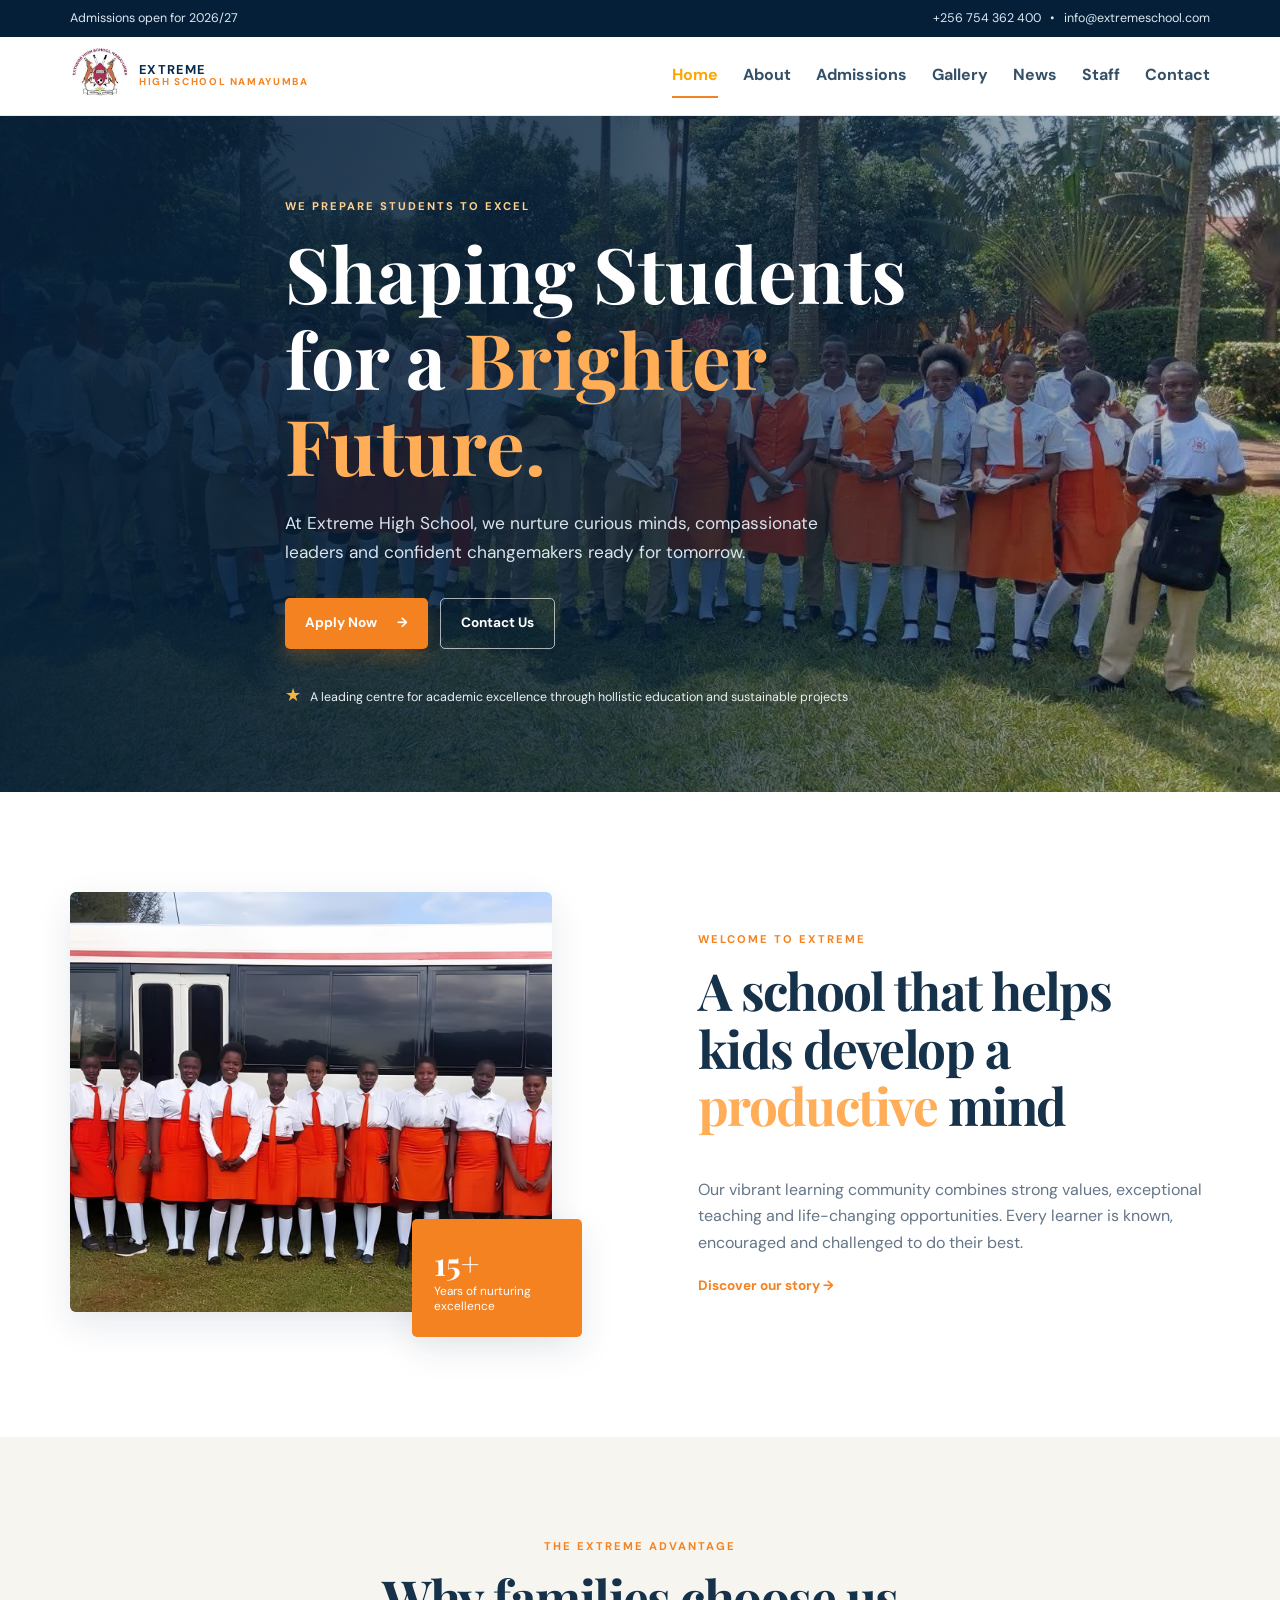
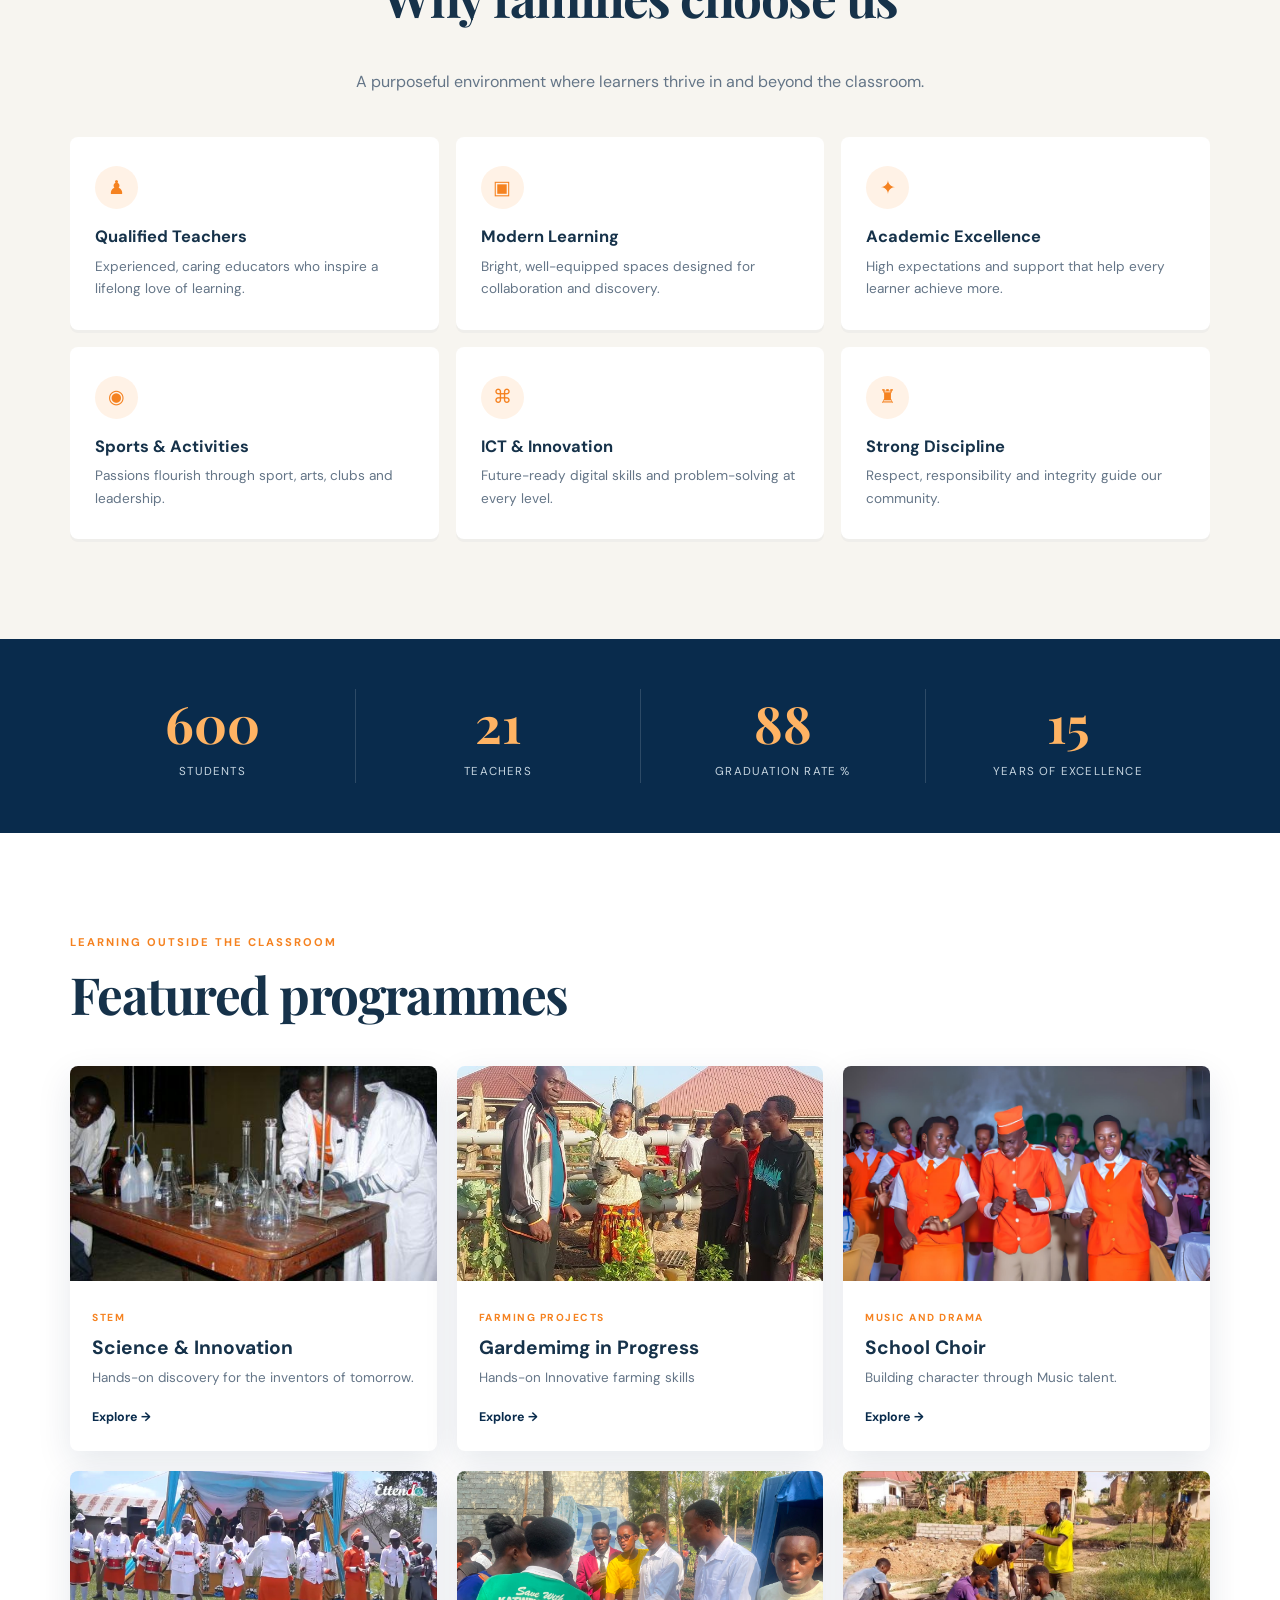
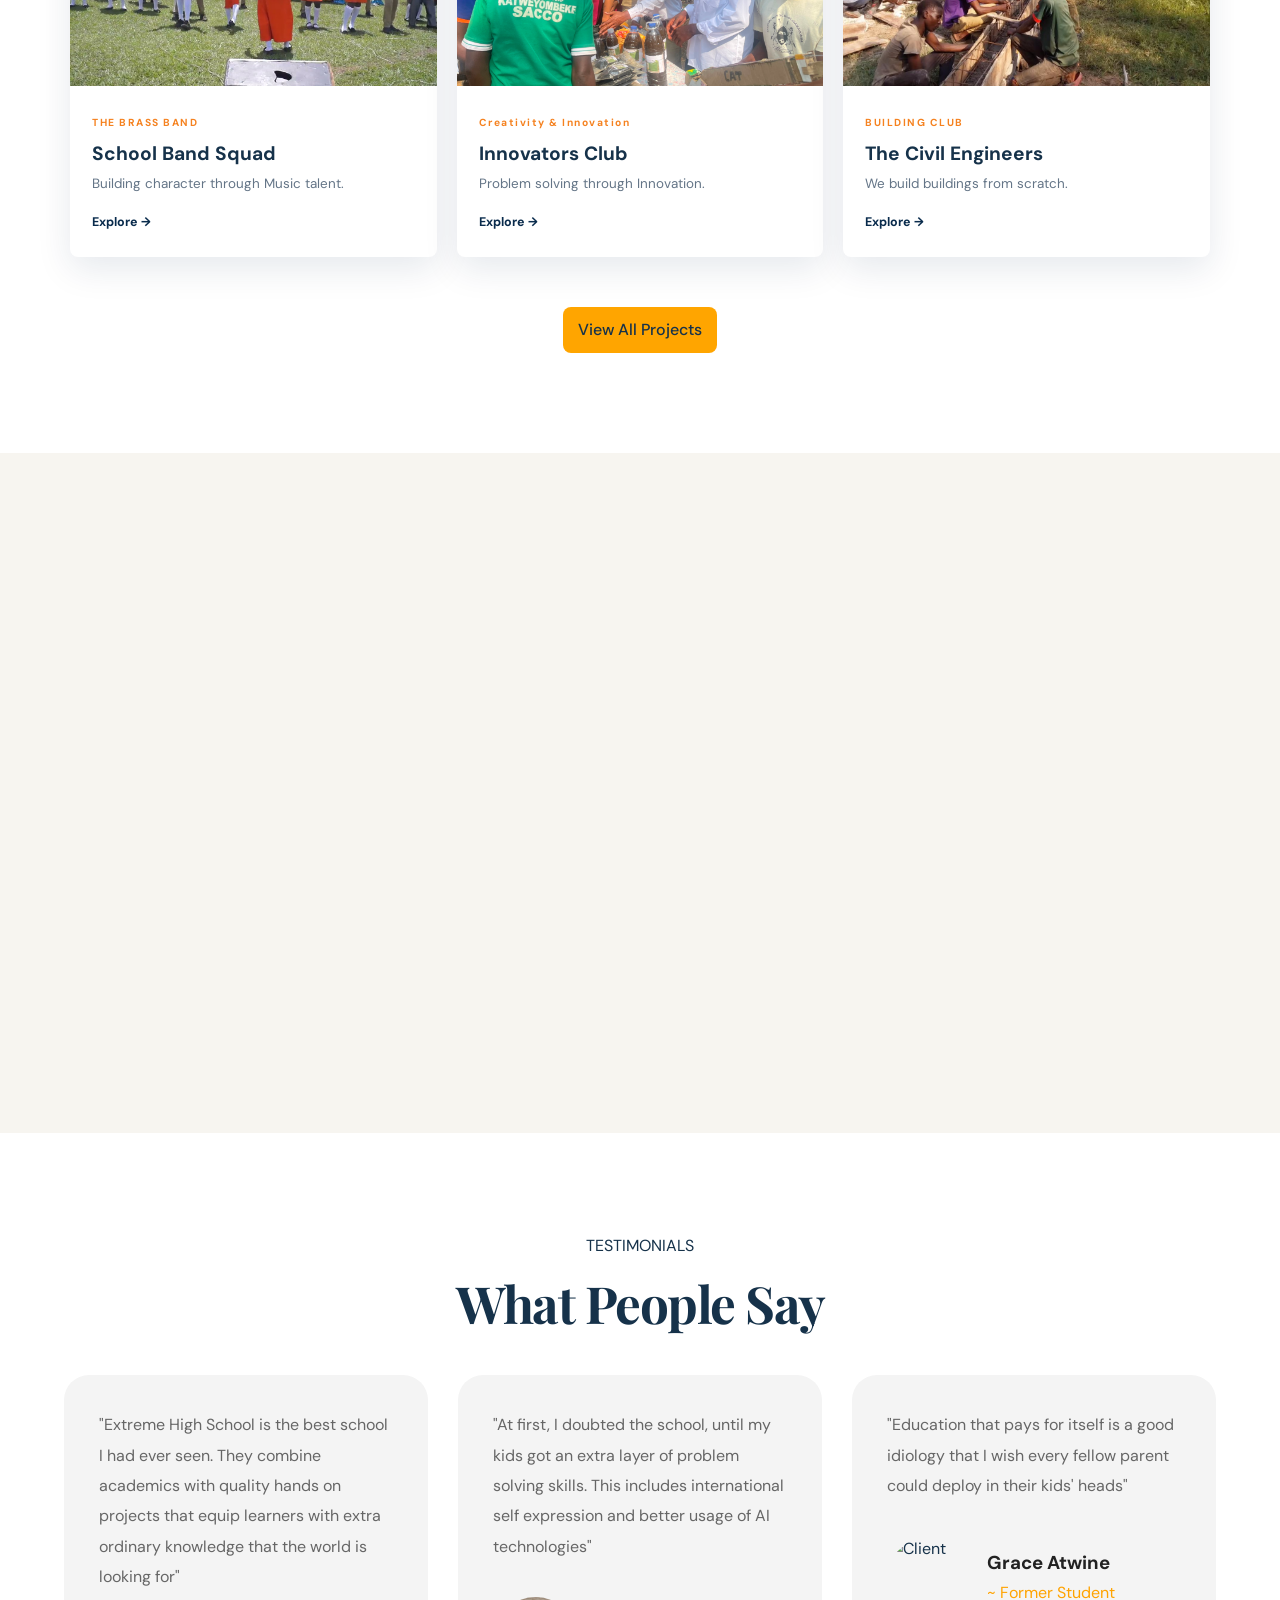
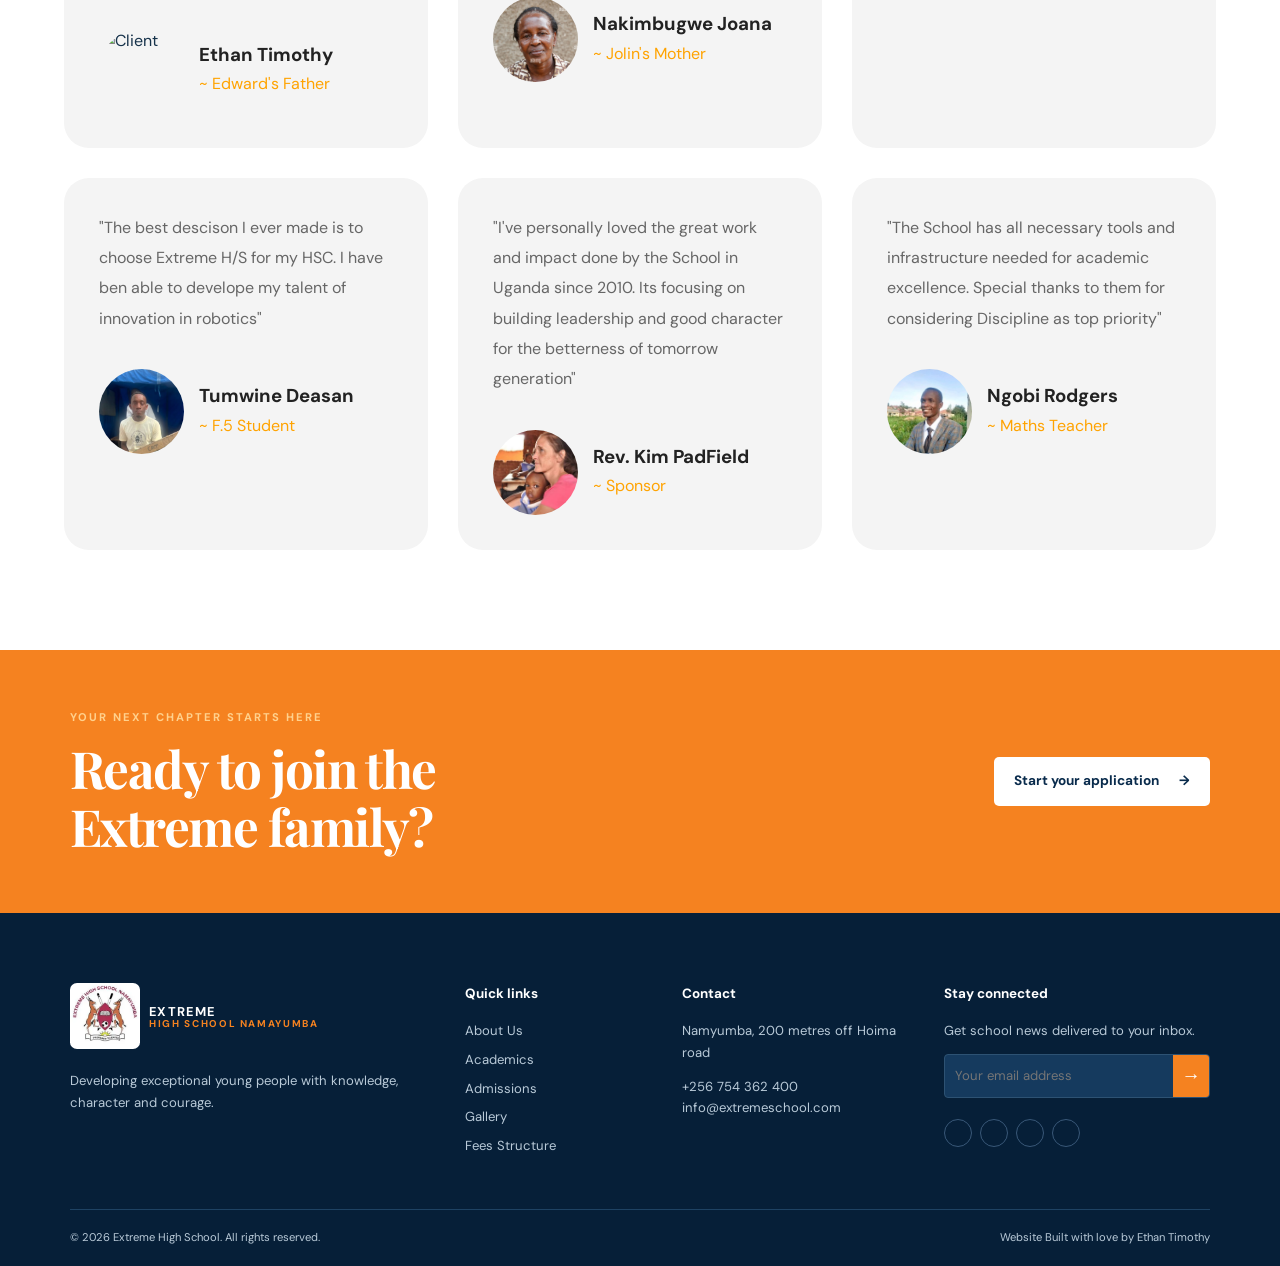
==== index.html @ c846af75 "Fixing a few directory bugs" ====
<!doctype html>
<html lang="en">
  <head>
    <meta charset="utf-8" />
    <meta name="viewport" content="width=device-width, initial-scale=1" />
    <meta
      name="description"
      content="Extreme High School — empowering students for a brighter future."
    />
    <title>Extreme High School | Home</title>
    <link rel="preconnect" href="https://fonts.googleapis.com" />
    <link rel="preconnect" href="https://fonts.gstatic.com" crossorigin />
    <link
      href="https://fonts.googleapis.com/css2?family=DM+Sans:wght@400;500;600;700&family=Playfair+Display:wght@600;700&display=swap"
      rel="stylesheet"
    />
    <link
      rel="stylesheet"
      href="https://cdnjs.cloudflare.com/ajax/libs/font-awesome/7.3.0/css/all.min.css"
      integrity="sha512-ApSLB1Pd3/bZN8fWB/RG9YhN/7bd9Hkf3AGaE2mPfebjrxagjuBtx2GcgdqIlJkUzwylBo61r9Xa9NmgBI0swA=="
      crossorigin="anonymous"
      referrerpolicy="no-referrer"
    />
    <link rel="stylesheet" href="assets/style.css" />
  </head>

  <body>
    <a class="skip-link" href="#main">Skip to content</a>
    <div class="topbar">
      <div class="container">
        <span>Admissions open for 2026/27</span
        ><span
          >+256 754 362 400 &nbsp; • &nbsp;
          <a href="mailto:info@extremeschool.com"
            >info@extremeschool.com</a
          ></span
        >
      </div>
    </div>

    <!-- Navigation Bar -->
    <header class="site-header">
      <div class="container nav-wrap">
        <a class="brand" href="index.html"
          ><span class="brand-mark"
            ><img
              src="assets/images/extreme-logo.webp"
              alt="Extreme High School Logo" /></span
          ><span>EXTREME <b>HIGH SCHOOL NAMAYUMBA</b></span></a
        ><button
          class="menu-toggle"
          aria-label="Open menu"
          aria-expanded="false"
        >
          ☰
        </button>
        <nav aria-label="Main navigation">
          <a class="active" href="#">Home</a>
          <a href="about.html">About</a>
          <a href="admissions.html">Admissions</a>
          <a href="gallery.html">Gallery</a>
          <a href="news.html">News</a>
          <a href="staff.html">Staff</a>
          <a href="contact.html">Contact</a>
        </nav>
      </div>
    </header>

    <!-- Hero Section -->
    <main id="main">
      <section class="hero">
        <div class="hero-overlay"></div>
        <div class="container hero-content reveal">
          <p class="eyebrow light">We Prepare Students to Excel</p>
          <h1>Shaping Students<br />for a <em>Brighter Future.</em></h1>
          <p>
            At Extreme High School, we nurture curious minds, compassionate
            leaders and confident changemakers ready for tomorrow.
          </p>
          <div class="button-row">
            <a class="btn btn-primary" href="admissions.html"
              >Apply Now <span>→</span></a
            ><a class="btn btn-outline" href="contact.html">Contact Us</a>
          </div>
          <div class="hero-note">
            <span>★</span> A leading centre for academic excellence through
            hollistic education and sustainable projects
          </div>
        </div>
      </section>
      <section class="intro section">
        <div class="container split">
          <div class="image-stack reveal">
            <img
              src="assets/images/fees-cover.jpg"
              alt="Students standing new the bus"
            />
            <div class="floating-card">
              <strong>15+</strong><span>Years of nurturing excellence</span>
            </div>
          </div>
          <div class="content reveal">
            <p class="eyebrow">Welcome to Extreme</p>
            <h2>A school that helps kids develop a <em>productive</em> mind</h2>
            <p>
              Our vibrant learning community combines strong values, exceptional
              teaching and life-changing opportunities. Every learner is known,
              encouraged and challenged to do their best.
            </p>
            <a class="text-link" href="about.html"
              >Discover our story <span>→</span></a
            >
          </div>
        </div>
      </section>
      <section class="section soft-bg">
        <div class="container">
          <div class="section-heading center">
            <p class="eyebrow">The extreme advantage</p>
            <h2>Why families choose us</h2>
            <p>
              A purposeful environment where learners thrive in and beyond the
              classroom.
            </p>
          </div>
          <div class="feature-grid">
            <article class="feature-card reveal">
              <i>♟</i>
              <h3>Qualified Teachers</h3>
              <p>
                Experienced, caring educators who inspire a lifelong love of
                learning.
              </p>
            </article>
            <article class="feature-card reveal">
              <i>▣</i>
              <h3>Modern Learning</h3>
              <p>
                Bright, well-equipped spaces designed for collaboration and
                discovery.
              </p>
            </article>
            <article class="feature-card reveal">
              <i>✦</i>
              <h3>Academic Excellence</h3>
              <p>
                High expectations and support that help every learner achieve
                more.
              </p>
            </article>
            <article class="feature-card reveal">
              <i>◉</i>
              <h3>Sports & Activities</h3>
              <p>
                Passions flourish through sport, arts, clubs and leadership.
              </p>
            </article>
            <article class="feature-card reveal">
              <i>⌘</i>
              <h3>ICT & Innovation</h3>
              <p>
                Future-ready digital skills and problem-solving at every level.
              </p>
            </article>
            <article class="feature-card reveal">
              <i>♜</i>
              <h3>Strong Discipline</h3>
              <p>Respect, responsibility and integrity guide our community.</p>
            </article>
          </div>
        </div>
      </section>
      <section class="stats">
        <div class="container stat-grid">
          <div><strong data-count="600">0</strong><span>Students</span></div>
          <div><strong data-count="21">0</strong><span>Teachers</span></div>
          <div>
            <strong data-count="88">0</strong><span>Graduation Rate %</span>
          </div>
          <div>
            <strong data-count="15">0</strong><span>Years of Excellence</span>
          </div>
        </div>
      </section>
      <section class="section">
        <div class="container">
          <div class="section-heading">
            <p class="eyebrow">Learning Outside the classroom</p>
            <h2>Featured programmes</h2>
          </div>
          <div class="program-grid">
            <article class="program-card reveal">
              <img src="assets/images/lab_1.jpg" alt="Science laboratory" />
              <div>
                <span>STEM</span>
                <h3>Science & Innovation</h3>
                <p>Hands-on discovery for the inventors of tomorrow.</p>
                <a href="academics.html">Explore →</a>
              </div>
            </article>
            <article class="program-card reveal">
              <img
                src="assets/images/farming.jpg"
                alt="Students with Director during gardening"
              />
              <div>
                <span>FARMING PROJECTS</span>
                <h3>Gardemimg in Progress</h3>
                <p>Hands-on Innovative farming skills</p>
                <a href="academics.html">Explore →</a>
              </div>
            </article>
            <article class="program-card reveal">
              <img
                src="assets/images/music-img.jpeg"
                alt="Students on a Music Day"
              />
              <div>
                <span>MUSIC AND DRAMA</span>
                <h3>School Choir</h3>
                <p>Building character through Music talent.</p>
                <a href="student-life.html">Explore →</a>
              </div>
            </article>

            <article class="program-card reveal">
              <img src="assets/images/band.jpg" alt="Students on a Music Day" />
              <div>
                <span>THE BRASS BAND</span>
                <h3>School Band Squad</h3>
                <p>Building character through Music talent.</p>
                <a href="student-life.html">Explore →</a>
              </div>
            </article>

            <article class="program-card reveal">
              <img
                src="assets/images/innovations.jpeg"
                alt="Students on an innovation Day"
              />
              <div>
                <span>Creativity & Innovation</span>
                <h3>Innovators Club</h3>
                <p>Problem solving through Innovation.</p>
                <a href="student-life.html">Explore →</a>
              </div>
            </article>

            <article class="program-card reveal">
              <img
                src="assets/images/building.jpg"
                alt="Students on a building moment"
              />
              <div>
                <span>BUILDING CLUB</span>
                <h3>The Civil Engineers</h3>
                <p>We build buildings from scratch.</p>
                <a href="student-life.html">Explore →</a>
              </div>
            </article>
          </div>
        </div>
        <div class="pjt-btn"><a href="">View All Projects</a></div>
      </section>
      <section class="section news-home soft-bg">
        <div class="container split reverse">
          <div class="content reveal">
            <p class="eyebrow">From our community</p>
            <h2>Latest news & events</h2>
            <article class="news-item">
              <time>29<small>AUG</small></time>
              <div>
                <span>ACADEMIC NEWS</span>
                <h3>Celebrating our outstanding UCE Mocks results</h3>
                <p>
                  Our Class of 2025 has set a new benchmark for academic
                  achievement.
                </p>
              </div>
            </article>
            <article class="news-item">
              <time>11 <small>OCT</small></time>
              <div>
                <span>UPCOMING EVENT</span>
                <h3>Annual Candidates Dedication</h3>
                <p>Join us while we pray for our beloved Candidates.</p>
              </div>
            </article>
            <a class="text-link" href="news.html">View all news & events →</a>
          </div>
          <img
            class="side-image reveal"
            src="assets/images/harvest.jpg"
            alt="Students celebrating graduation"
          />
        </div>
      </section>
      <!-- Testmonials -->
      <section class="testimonials">
        <div class="section-heading">
          <p class="section-tag">TESTIMONIALS</p>
          <h2>What People Say</h2>
        </div>

        <div class="testimonial-grid">
          <div class="testimonial-card">
            <p>
              "Extreme High School is the best school I had ever seen. They
              combine academics with quality hands on projects that equip
              learners with extra ordinary knowledge that the world is looking
              for"
            </p>

            <div class="testimonial-user">
              <img
                src="https://media.mas.to/accounts/avatars/115/268/362/562/337/135/original/3de814c661d40777.jpg"
                alt="Client"
              />

              <div>
                <h3>Ethan Timothy</h3>
                <span>~ Edward's Father</span>
              </div>
            </div>
          </div>

          <div class="testimonial-card">
            <p>
              "At first, I doubted the school, until my kids got an extra layer
              of problem solving skills. This includes international self
              expression and better usage of AI technologies"
            </p>

            <div class="testimonial-user">
              <img src="assets/images/parent-dummy.jpg" alt="Client" />

              <div>
                <h3>Nakimbugwe Joana</h3>
                <span>~ Jolin's Mother</span>
              </div>
            </div>
          </div>

          <div class="testimonial-card">
            <p>
              "Education that pays for itself is a good idiology that I wish
              every fellow parent could deploy in their kids' heads"
            </p>

            <div class="testimonial-user">
              <img
                src="https://media.mas.to/cache/accounts/avatars/113/774/624/902/992/059/original/3a1e07cd6e9123c4.png"
                alt="Client"
              />

              <div>
                <h3>Grace Atwine</h3>
                <span>~ Former Student</span>
              </div>
            </div>
          </div>

          <div class="testimonial-card">
            <p>
              "The best descison I ever made is to choose Extreme H/S for my
              HSC. I have ben able to develope my talent of innovation in
              robotics"
            </p>

            <div class="testimonial-user">
              <img src="assets/images/student1.jpg" alt="Client" />

              <div>
                <h3>Tumwine Deasan</h3>
                <span>~ F.5 Student</span>
              </div>
            </div>
          </div>

          <div class="testimonial-card">
            <p>
              "I've personally loved the great work and impact done by the
              School in Uganda since 2010. Its focusing on building leadership
              and good character for the betterness of tomorrow generation"
            </p>

            <div class="testimonial-user">
              <img src="assets/images/rev-kim.jfif" alt="Client" />

              <div>
                <h3>Rev. Kim PadField</h3>
                <span>~ Sponsor</span>
              </div>
            </div>
          </div>

          <div class="testimonial-card">
            <p>
              "The School has all necessary tools and infrastructure needed for
              academic excellence. Special thanks to them for considering
              Discipline as top priority"
            </p>

            <div class="testimonial-user">
              <img src="assets/images/joseph.jfif" alt="Client" />

              <div>
                <h3>Ngobi Rodgers</h3>
                <span>~ Maths Teacher</span>
              </div>
            </div>
          </div>
        </div>
      </section>
      <section class="admission-cta">
        <div class="container">
          <div>
            <p class="eyebrow light">Your next chapter starts here</p>
            <h2>Ready to join the<br />Extreme family?</h2>
          </div>
          <a class="btn btn-light" href="admissions.html"
            >Start your application <span>→</span></a
          >
        </div>
      </section>
    </main>

    <!-- Footer Section -->
    <footer class="footer">
      <div class="container footer-grid">
        <div>
          <a class="brand footer-brand" href="index.html">
            <span
              ><img
                src="assets/images/extreme-logo.webp"
                width="70px"
                alt="" /></span
            ><span>EXTREME <b>HIGH SCHOOL NAMAYUMBA</b></span></a
          >
          <p>
            Developing exceptional young people with knowledge, character and
            courage.
          </p>
        </div>
        <div>
          <h4>Quick links</h4>
          <a href="#">About Us</a>
          <a href="#">Academics</a>
          <a href="#">Admissions</a>
          <a href="#">Gallery</a>
          <a href="#">Fees Structure</a>
        </div>
        <div>
          <h4>Contact</h4>
          <p>Namyumba, 200 metres off Hoima road</p>
          <p>+256 754 362 400 <br />info@extremeschool.com</p>
        </div>
        <div>
          <h4>Stay connected</h4>
          <p>Get school news delivered to your inbox.</p>
          <form class="newsletter">
            <input
              type="email"
              aria-label="Email address"
              placeholder="Your email address"
            /><button aria-label="Subscribe">→</button>
          </form>
          <div class="socials">
            <a href="#" target="_blank" aria-label="Facebook"
              ><i class="fa-brands fa-facebook"></i></a
            ><a href="#" target="_blank" aria-label="Instagram"
              ><i class="fa-brands fa-instagram"></i></a
            ><a href="#" target="_blank" aria-label="LinkedIn"
              ><i class="fa-brands fa-square-linkedin"></i
            ></a>
            <a href="#" target="_blank"><i class="fa-brands fa-tiktok"></i></a>
          </div>
        </div>
      </div>
      <div class="container footer-bottom">
        &copy; 2026 Extreme High School. All rights reserved.
        <span>Website Built with love by Ethan Timothy</span>
      </div>
    </footer>

    <button class="to-top" aria-label="Back to top">↑</button>
    <script src="assets/script.js"></script>
  </body>
</html>
---- assets/style.css ----
:root {
    --navy:#092b4c;
    --navy2:#061f38;
    --orange:#f58220;
    --gold:#f5b544;
    --cream:#f7f5f0;
    --ink:#16324a;
    --muted:#647587;
    --white:#fff;
    --line:#e7eaf0;
    --shadow:0 12px 35px rgba(8,42,75,.1)
}
* {
    box-sizing:border-box
}
html {
    scroll-behavior:smooth
}
body {
    margin:0;
    color:var(--ink);
    font:16px/1.65 "DM Sans",sans-serif;
    background:#fff
}
h1,h2,h3,h4,p {
    margin-top:0
}
h1,h2 {
    font-family:"Playfair Display",serif;
    line-height:1.12
}
h2 {
    font-size:clamp(2rem,4vw,3.2rem);
    letter-spacing:-.03em
}
h3 {
    line-height:1.25
}
a {
    color:inherit;
    text-decoration:none
}
.container {
    width:min(1140px,calc(100% - 40px));
    margin:auto
}
.topbar {
    background:var(--navy2);
    color:#dce8f1;
    font-size:.78rem
}
.topbar .container {
    display:flex;
    justify-content:space-between;
    padding:8px 0
}

/* === Nav Bar === */
.site-header {
    position:sticky;
    top:0;
    background:#fff;
    z-index:20;
    box-shadow:0 1px 0 var(--line)
}
.nav-wrap {
    height:78px;
    display:flex;
    align-items:center;
    gap:24px
}
.brand {
    font-weight:700;
    font-size:.8rem;
    letter-spacing:1.3px;
    display:flex;
    gap:9px;
    align-items:center;
    line-height:1.1;
    color:var(--navy);
    white-space:nowrap
}
.brand b {
    display:block;
    font-size:.62rem;
    letter-spacing:1.65px;
    color:var(--orange)
}

.brand-mark img {
    border-radius: 50%;
    width: 60px;
}

nav {
    display:flex;
    align-items:center;
    justify-content:flex-end;
    gap: 25px;
    flex:1
}
nav a {
    font-size:1rem;
    font-weight:700;
    color:#345066;
    position:relative
}

nav a:hover, .active {
    color: orange;
}

nav a:after {
    content:"";
    position:absolute;
    bottom:-9px;
    left:0;
    width:0;
    height:2px;
    background:var(--orange);
    transition:.25s;
}
nav a:hover:after,nav a.active:after {
    width:100%;
}
.icon-btn,.menu-toggle {
    border:0;
    background:none;
    color:var(--navy);
    font-size:1.2rem;
    cursor:pointer
}
.menu-toggle {
    display:none
}
.skip-link {
    position:absolute;
    left:-999px
}
.skip-link:focus {
    left:12px;
    top:12px;
    z-index:99;
    background:#fff;
    padding:8px
}

/* === Hero Section === */
.hero {
    min-height:620px;
    position:relative;
    display:flex;
    align-items:center;
    background:url('/assets/images/ehs-1.jpeg') center/cover
}
.hero-overlay {
    position:absolute;
    inset:0;
    background:linear-gradient(90deg,rgba(5,30,54,.94) 0%,rgba(5,30,54,.78) 48%,rgba(5,30,54,.18) 100%)
}
.hero-content {
    position:relative;
    color:#fff;
    padding:82px 0;
    max-width:710px
}
.eyebrow {
    color:var(--orange);
    font-weight:700;
    letter-spacing:2px;
    font-size:.7rem;
    text-transform:uppercase;
    margin-bottom:14px
}
.eyebrow.light {
    color:#ffd18d
}
.hero h1 {
    font-size:clamp(2.8rem,6vw,5.15rem);
    margin-bottom:22px
}
.hero h1 em,h2 em {
    color:#ffad57;
    font-style:normal
}
.hero-content>p:not(.eyebrow) {
    color:#d9e3eb;
    font-size:1.08rem;
    max-width:570px
}
.button-row {
    display:flex;
    gap:12px;
    margin:32px 0
}
.btn {
    display:inline-flex;
    align-items:center;
    gap:20px;
    border-radius:5px;
    padding:13px 20px;
    font-size:.85rem;
    font-weight:700;
    transition:.25s
}
.btn:hover {
    transform:translateY(-3px)
}
.btn-primary {
    color:#fff;
    background:var(--orange);
    box-shadow:0 9px 18px rgba(245,130,32,.25)
}
.btn-outline {
    color:#fff;
    border:1px solid rgba(255,255,255,.65)
}
.btn-light {
    background:#fff;
    color:var(--navy)
}
.hero-note {
    font-size:.78rem;
    color:#e9eff3
}
.hero-note span {
    color:var(--gold);
    font-size:1.1rem;
    margin-right:6px
}
.section {
    padding:100px 0
}
.soft-bg {
    background:var(--cream)
}
.split {
    display:grid;
    grid-template-columns:1fr 1fr;
    align-items:center;
    gap:9vw
}
.split.reverse {
    direction:rtl
}
.split.reverse>* {
    direction:ltr
}
.content p:not(.eyebrow) {
    color:var(--muted);
    max-width:520px
}
.image-stack {
    position:relative;
    padding:0 30px 25px 0
}
.image-stack img {
    display:block;
    width:100%;
    height:420px;
    object-fit:cover;
    border-radius:6px;
    box-shadow:var(--shadow)
}
.floating-card {
    position:absolute;
    right:0;
    bottom:0;
    background:var(--orange);
    color:#fff;
    border-radius:5px;
    padding:22px;
    width:170px;
    box-shadow:var(--shadow)
}
.floating-card strong {
    display:block;
    font:700 2rem "Playfair Display"
}
.floating-card span {
    font-size:.74rem;
    line-height:1.3;
    display:block
}
.text-link {
    color:var(--orange);
    font-weight:700;
    font-size:.85rem
}
.section-heading {
    margin-bottom:42px
}
.section-heading.center {
    text-align:center;
    max-width:650px;
    margin-left:auto;
    margin-right:auto
}
.section-heading p:last-child {
    color:var(--muted)
}
.feature-grid {
    display:grid;
    grid-template-columns:repeat(3,1fr);
    gap:17px
}
.feature-card {
    background:#fff;
    padding:29px 25px;
    border-radius:8px;
    box-shadow:0 3px 0 rgba(7,40,72,.03);
    transition:.25s
}
.feature-card:hover {
    scale: 1.05;
    box-shadow:var(--shadow)
}
.feature-card i {
    display:grid;
    place-items:center;
    width:43px;
    height:43px;
    border-radius:50%;
    background:#fff2e6;
    color:var(--orange);
    font-style:normal;
    font-size:1.2rem
}
.feature-card h3 {
    font-size:1.03rem;
    margin:18px 0 8px
}
.feature-card p {
    font-size:.85rem;
    color:var(--muted);
    margin:0
}
.stats {
    background:var(--navy);
    color:#fff;
    padding:50px 0
}
.stat-grid {
    display:grid;
    grid-template-columns:repeat(4,1fr);
    text-align:center
}
.stat-grid>div+div {
    border-left:1px solid rgba(255,255,255,.15)
}
.stat-grid strong {
    display:block;
    font:700 clamp(2rem,4vw,3.2rem) "Playfair Display";
    color:#ffb363
}
.stat-grid span {
    font-size:.72rem;
    letter-spacing:1.2px;
    text-transform:uppercase;
    color:#c6d5e0
}
.program-grid {
    display:grid;
    grid-template-columns:repeat(3,1fr);
    gap:20px
}
.program-card {
    border-radius:8px;
    overflow:hidden;
    box-shadow:var(--shadow);
    background:white;
    transition:.25s
}
.program-card:hover {
    transform:translateY(-6px)
}
.program-card img {
    width:100%;
    height:215px;
    object-fit:cover;
    display:block
}
.program-card div {
    padding:22px
}
.program-card span,.news-item span {
    font-size:.64rem;
    font-weight:700;
    letter-spacing:1.5px;
    color:var(--orange)
}
.program-card h3 {
    margin:7px 0;
    font-size:1.2rem
}
.program-card p {
    color:var(--muted);
    font-size:.84rem
}
.program-card a {
    font-size:.78rem;
    color:var(--navy);
    font-weight:bold
}

.pjt-btn {
    text-align: center;
    margin-top: 50px;
}

.pjt-btn a {
    background: orange;
    padding: 10px 15px;
    display: inline-block;
    font-weight: 500;
    border-radius: 8px;
    transition: .5s;
}

.pjt-btn a:hover {
    background: orangered;
    box-shadow: 2px 2px 2px black;
    transition: .3s;
}

.side-image {
    width:100%;
    height:480px;
    object-fit:cover;
    border-radius:7px
}
.news-item {
    display:flex;
    gap:18px;
    border-bottom:1px solid var(--line);
    padding:18px 0
}
.news-item time {
    width:53px;
    height:55px;
    flex:none;
    border-radius:4px;
    background:#fff0e3;
    color:var(--orange);
    font:700 1.35rem "Playfair Display";
    line-height:1.05;
    text-align:center;
    padding-top:8px
}
.news-item time small {
    display:block;
    font:700 .55rem "DM Sans";
    letter-spacing:1px
}
.news-item h3 {
    font-size:1rem;
    margin:3px 0
}
.news-item p {
    font-size:.78rem!important;
    margin:0
}

.testimonials{
    width:90%;
    margin:100px auto;
}

.testimonials .section-heading h2, 
.testimonials .section-heading p {
    text-align: center;
}

.testimonial-grid{
    display:grid;
    grid-template-columns:repeat(3,1fr);
    gap:30px;
}

.testimonial-card{
    background:#f4f4f4;
    padding:35px;
    border-radius:25px;
    transition:.3s;
}

.testimonial-card:hover{
    transform:translateY(-10px);
}

.testimonial-card p{
    color:#666;
    line-height:1.9;
    margin-bottom:35px;
}

.testimonial-user{
    display:flex;
    align-items:center;
    gap:15px;
}

.testimonial-user img{
    width:85px;
    aspect-ratio: 1/1;
    border-radius:50%;
    object-fit:cover;
}

.testimonial-user h3{
    color:#222;
    margin-bottom:5px;
}

.testimonial-user span{
    color:#ffa300;
}


.admission-cta {
    background:var(--orange);
    color:#fff;
    padding:58px 0
}
.admission-cta .container {
    display:flex;
    align-items:center;
    justify-content:space-between
}
.admission-cta h2 {
    margin:0;
    font-size:clamp(2rem,4vw,3.2rem)
}
.footer {
    background:var(--navy2);
    color:#b9cad8;
    padding:70px 0 20px;
    font-size:.82rem
}
.footer-grid {
    display:grid;
    grid-template-columns:1.6fr .8fr 1fr 1.2fr;
    gap:40px
}
.footer .brand {
    color:#fff;
    margin-bottom:18px
}
.footer h4 {
    color:#fff;
    font-size:.84rem;
    margin:0 0 15px
}
.footer p {
    margin:0 0 12px
}
.footer a:not(.brand) {
    display:block;
    margin:7px 0
}

footer a:hover {
    color: orange;
}

.newsletter {
    display:flex;
    background:#153a5e;
    border:1px solid #2d5273;
    border-radius:4px;
    overflow:hidden
}
.newsletter input {
    background:none;
    color:#fff;
    border:0;
    padding:10px;
    width:100%;
    outline:0;
    font:inherit
}
.newsletter button {
    background:var(--orange);
    border:0;
    color:#fff;
    width:40px;
    font-size:1.2rem
}
.socials {
    display:flex;
    gap:8px;
    margin-top:14px
}
.socials a {
    display:grid!important;
    place-items:center;
    width:28px;
    height:28px;
    border:1px solid #395878;
    border-radius:50%;
    color:#fff;
    font-size: 22px;
}
.footer-bottom {
    border-top:1px solid #1e4263;
    margin-top:45px;
    padding-top:18px;
    font-size:.7rem;
    display:flex;
    justify-content:space-between
}
.to-top {
    opacity:0;
    visibility:hidden;
    position:fixed;
    right:22px;
    bottom:22px;
    width:40px;
    height:40px;
    border:0;
    border-radius:50%;
    background:var(--orange);
    color:#fff;
    box-shadow:var(--shadow);
    cursor:pointer;
    transition:.25s;
    z-index:10
}
.to-top.show {
    opacity:1;
    visibility:visible
}
.page-hero {
    background:linear-gradient(90deg,rgba(5,30,54,.92),rgba(5,30,54,.55)),url('https://images.unsplash.com/photo-1523240795612-9a054b0db644?auto=format&fit=crop&w=1800&q=80') center/cover;
    color:#fff;
    padding:90px 0
}
.page-hero h1 {
    font-size:clamp(2.6rem,5vw,4.4rem);
    margin:0
}
.page-hero p {
    color:#dce9f2;
    max-width:570px;
    margin:12px 0 0
}
.breadcrumbs {
    font-size:.72rem;
    color:#ffbe7c;
    margin-bottom:15px
}
.content-grid {
    display:grid;
    grid-template-columns:1.6fr .8fr;
    gap:60px
}
.sidebar {
    background:var(--cream);
    padding:25px;
    border-radius:8px;
    height:max-content
}
.sidebar h3 {
    margin-bottom:9px
}
.sidebar a {
    display:block;
    border-bottom:1px solid #ddd;
    padding:10px 0;
    font-size:.85rem
}
.prose h2 {
    font-size:2rem;
    margin-top:40px
}
.prose p,.prose li {
    color:var(--muted)
}
.values {
    display:grid;
    grid-template-columns:repeat(2,1fr);
    gap:12px
}
.value {
    padding:18px;
    background:#fff5e9;
    border-left:3px solid var(--orange);
    border-radius:3px
}
.value strong {
    display:block
}
.timeline {
    border-left:2px solid var(--orange);
    margin:30px 0;
    padding-left:25px
}
.timeline div {
    position:relative;
    margin:0 0 25px
}
.timeline div:before {
    content:"";
    position:absolute;
    background:var(--orange);
    width:11px;
    height:11px;
    border:3px solid #fff;
    border-radius:50%;
    left:-32px;
    top:5px
}
.timeline strong {
    color:var(--orange);
    font-size:.85rem
}
.dept-grid,.staff-grid,.gallery-grid {
    display:grid;
    grid-template-columns:repeat(3,1fr);
    gap:20px
}
.dept-card,.staff-card {
    border:1px solid var(--line);
    padding:24px;
    border-radius:8px
}
.dept-card i {
    color:var(--orange);
    font-size:1.6rem
}
.dept-card p {
    font-size:.84rem;
    color:var(--muted)
}
.steps {
    counter-reset:step;
    display:grid;
    grid-template-columns:repeat(4,1fr);
    gap:15px
}
.step {
    padding:20px;
    background:var(--cream);
    border-radius:8px
}
.step:before {
    counter-increment:step;
    content:"0" counter(step);
    color:var(--orange);
    font:700 1.5rem "Playfair Display"
}
.step h3 {
    font-size:.95rem;
    margin:9px 0
}
.step p {
    font-size:.78rem;
    color:var(--muted)
}
.faq details {
    border-bottom:1px solid var(--line);
    padding:15px 0
}
.faq summary {
    font-weight:700;
    cursor:pointer
}
.faq p {
    font-size:.85rem
}
.gallery-controls {
    display:flex;
    gap:8px;
    flex-wrap:wrap;
    margin-bottom:25px
}
.gallery-controls button {
    border:1px solid var(--line);
    background:#fff;
    color:var(--navy);
    border-radius:99px;
    padding:7px 14px;
    font:700 .7rem "DM Sans";
    cursor:pointer
}
.gallery-controls button.active,.gallery-controls button:hover {
    color:#fff;
    background:var(--orange);
    border-color:var(--orange)
}
.gallery-grid img {
    width:100%;
    height:215px;
    object-fit:cover;
    border-radius:7px;
    display:block;
    transition:.25s
}
.gallery-grid figure {
    margin:0;
    position:relative;
    overflow:hidden;
    border-radius:7px
}
.gallery-grid figure:hover img {
    transform:scale(1.05)
}
.gallery-grid figcaption {
    position:absolute;
    bottom:0;
    width:100%;
    padding:20px 12px 10px;
    color:#fff;
    background:linear-gradient(transparent,rgba(0,0,0,.7));
    font-weight:bold;
    font-size:.8rem
}
.event-card {
    display:flex;
    gap:20px;
    padding:20px;
    background:#fff;
    border-radius:7px;
    box-shadow:var(--shadow);
    margin-bottom:16px
}
.event-date {
    width:60px;
    height:62px;
    text-align:center;
    background:var(--orange);
    color:#fff;
    border-radius:5px;
    padding:8px;
    font:bold 1.5rem "Playfair Display";
    line-height:1
}
.event-date small {
    font:700 .55rem "DM Sans";
    display:block
}
.staff-card {
    text-align:center;
    padding:0;
    overflow:hidden
}
.staff-card img {
    width:100%;
    height:235px;
    object-fit:cover
}
.staff-card div {
    padding:17px
}
.staff-card h3 {
    font-size:1rem;
    margin:0
}
.staff-card p {
    font-size:.75rem;
    color:var(--orange);
    margin:4px
}
.contact-grid {
    display:grid;
    grid-template-columns:1.1fr .9fr;
    gap:30px
}
.contact-form {
    padding:30px;
    border-radius:8px;
    box-shadow:var(--shadow)
}
.form-grid {
    display:grid;
    grid-template-columns:1fr 1fr;
    gap:15px
}
.contact-form label {
    font-size:.75rem;
    font-weight:bold;
    display:block;
    margin-bottom:12px
}
.contact-form input,.contact-form textarea {
    margin-top:4px;
    width:100%;
    padding:10px;
    border:1px solid var(--line);
    border-radius:4px;
    font:inherit
}
.contact-form textarea {
    height:110px;
    resize:vertical
}
.info-card {
    background:var(--navy);
    color:#d5e2ec;
    padding:32px;
    border-radius:8px
}
.info-card h2 {
    color:#fff
}
.info-card p {
    border-bottom:1px solid #264966;
    padding-bottom:15px
}
.map {
    width:100%;
    height:240px;
    border:0;
    margin-top:30px
}
.reveal {
    opacity:0;
    transform:translateY(18px);
    transition:.6s ease
}
.reveal.visible {
    opacity:1;
    transform:none
}
body.dark {
    background:#102538;
    color:#e7eff5
}
body.dark .site-header,body.dark .feature-card,body.dark .program-card,body.dark .contact-form,body.dark .gallery-controls button {
    background:#15354f;
    color:#e7eff5
}
body.dark .soft-bg,body.dark .sidebar,body.dark .step {
    background:#0e2c45
}
body.dark .footer {
    background:#061a2d
}
body.dark .content p,body.dark .prose p,body.dark .prose li,body.dark .program-card p {
    color:#b6c8d6
}

footer img {
    border-radius: 10%;
}

@media(max-width:1200px) {
    .testimonial-grid{
        grid-template-columns:repeat(2,1fr);
    }
}


@media(max-width:900px) {
    nav {
        gap:11px
    }
    nav a {
        font-size:.8rem
    }

    .testimonial-grid{
        grid-template-columns:1fr;
    }

    .feature-grid,.program-grid,.dept-grid,.staff-grid {
        grid-template-columns:repeat(2,1fr)
    }
    .footer-grid {
        grid-template-columns:repeat(2,1fr)
    }
    .steps {
        grid-template-columns:repeat(2,1fr)
    }
}
@media(max-width:680px) {
    .topbar .container {
        justify-content:center
    }
    .topbar span:last-child {
        display:none
    }
    .nav-wrap {
        height:66px
    }
    .menu-toggle {
        display:block;
        order:2;
        margin-left:auto
    }
    .icon-btn {
        order:3
    }
    nav {
        position:absolute;
        display:none;
        top:66px;
        left:0;
        right:0;
        padding:14px 20px;
        background:#fff;
        box-shadow:0 8px 12px #0001;
        flex-direction:column;
        align-items:flex-start;
        gap:13px
    }
    nav.open {
        display:flex
    }
    body.dark nav {
        background:#15354f
    }
    .hero {
        min-height:560px
    }
    .hero-content {
        padding:60px 0
    }
    .section {
        padding:65px 0
    }
    .split,.content-grid,.contact-grid {
        grid-template-columns:1fr;
        gap:35px
    }
    .split.reverse {
        direction:ltr
    }
    .image-stack {
        padding-right:20px
    }
    .image-stack img {
        height:330px
    }
    .feature-grid,.program-grid,.dept-grid,.staff-grid,.gallery-grid {
        grid-template-columns:1fr
    }
    .stat-grid {
        grid-template-columns:repeat(2,1fr);
        gap:25px
    }
    .stat-grid>div+div {
        border:0
    }
    .admission-cta .container {
        display:block
    }
    .admission-cta .btn {
        margin-top:25px
    }
    .footer-grid {
        grid-template-columns:1fr;
        gap:25px
    }
    .footer-bottom {
        display:block
    }
    .footer-bottom span {
        display:block;
        margin-top:7px
    }
    .form-grid {
        grid-template-columns:1fr
    }
    .page-hero {
        padding:65px 0
    }
    .side-image {
        height:300px
    }
    .steps {
        grid-template-columns:1fr
    }
    .button-row {
        flex-wrap:wrap
    }
}
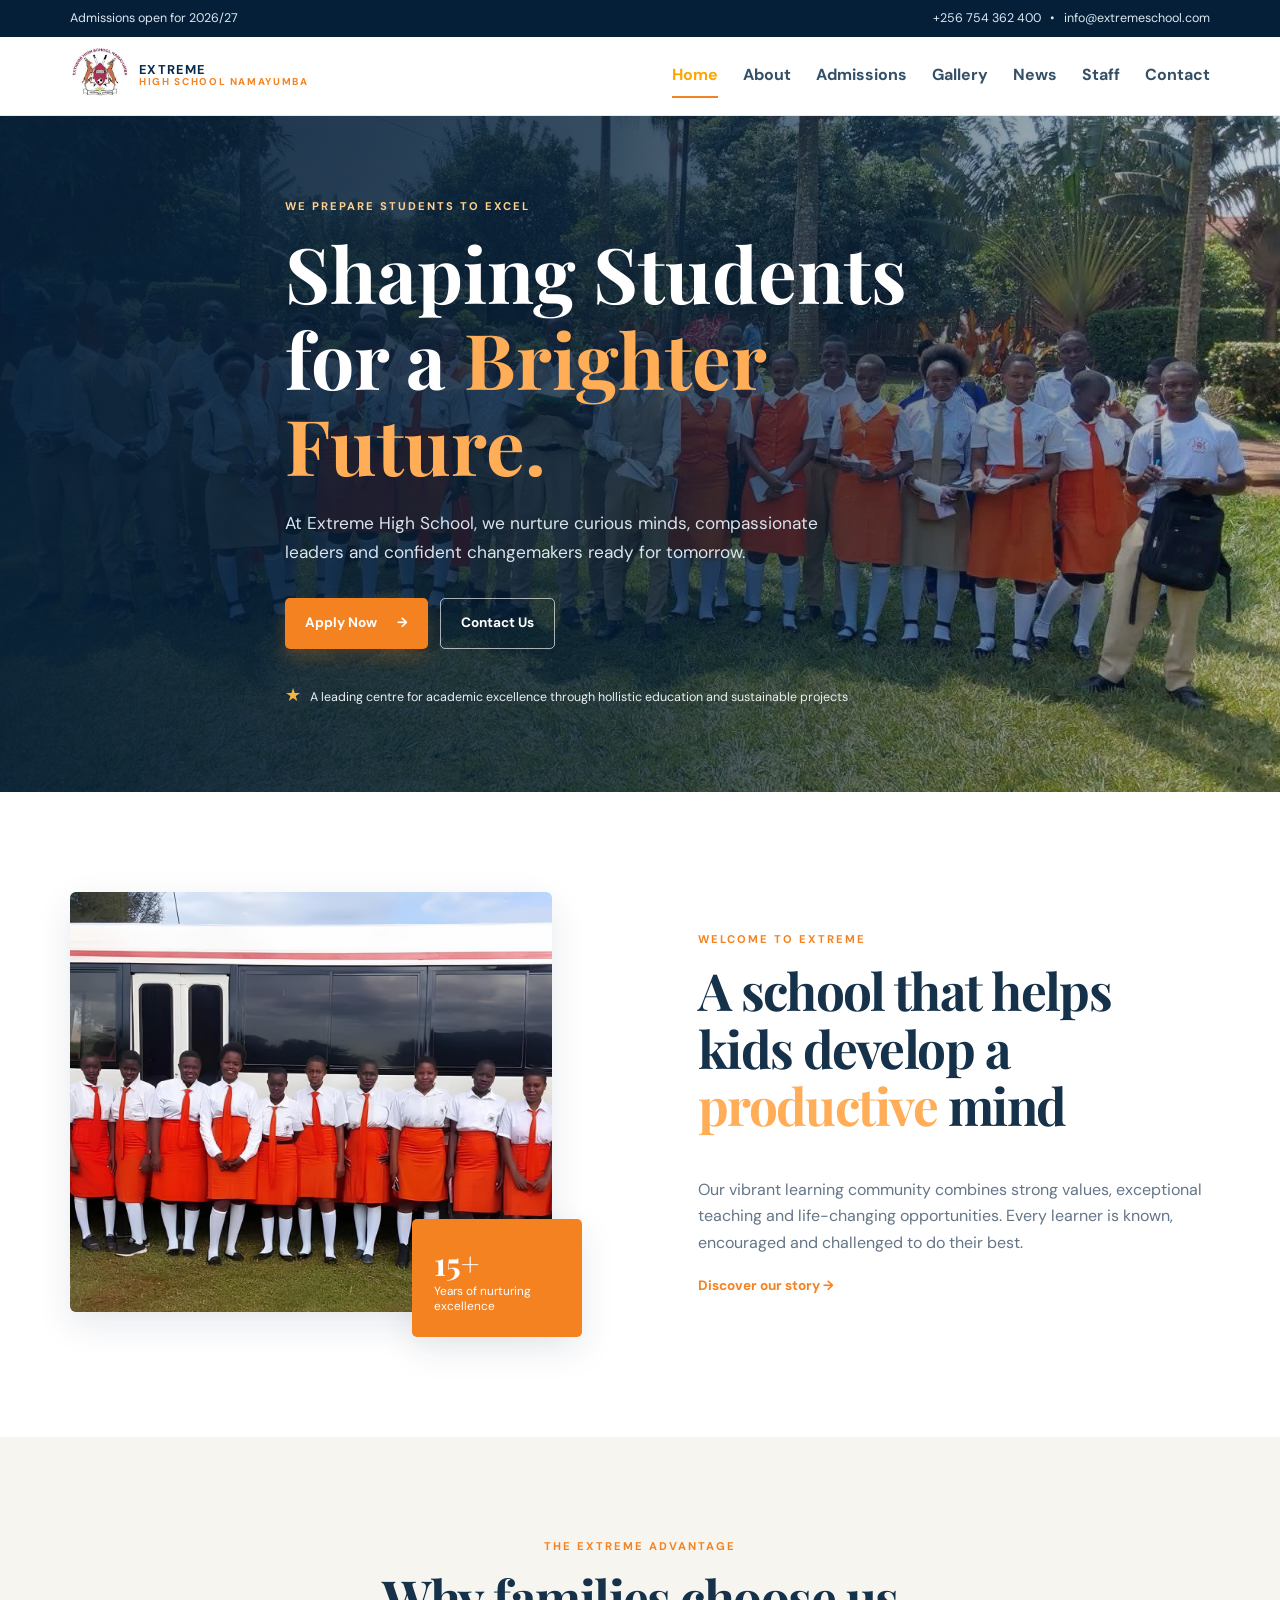
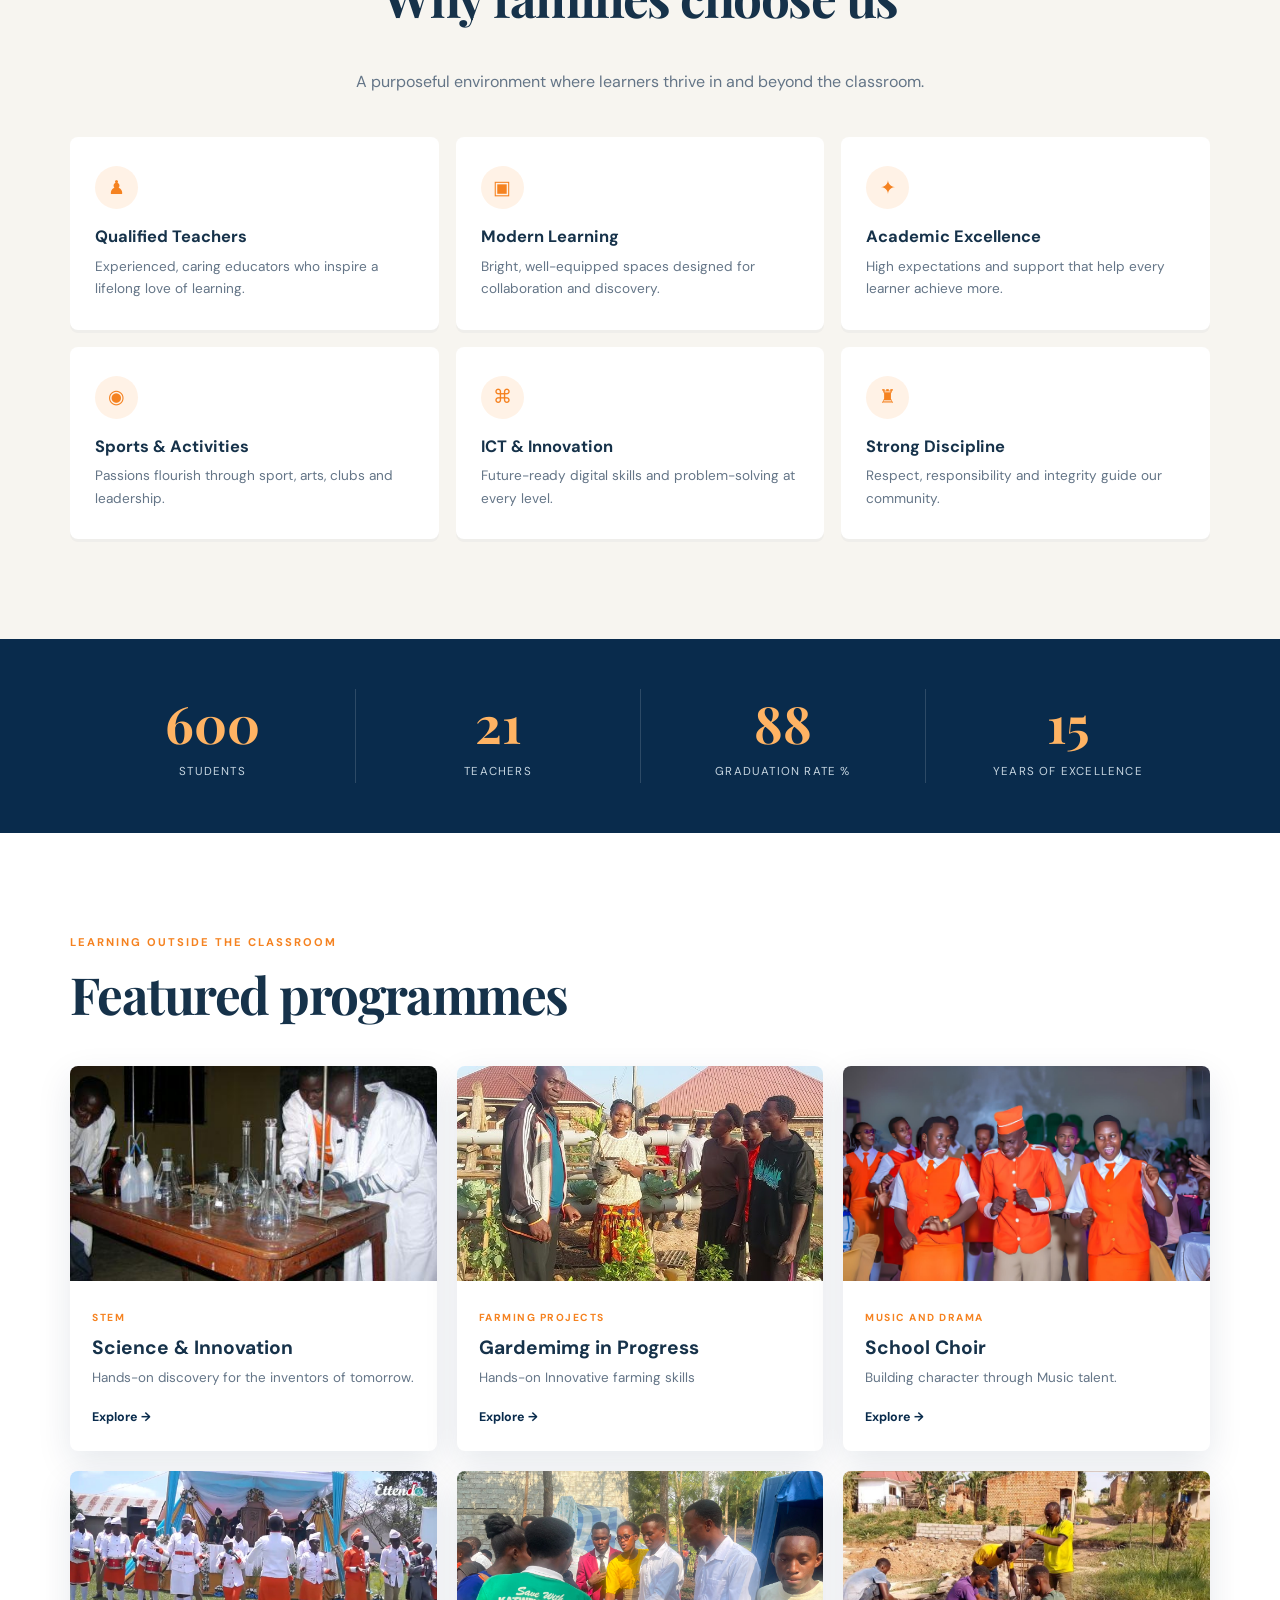
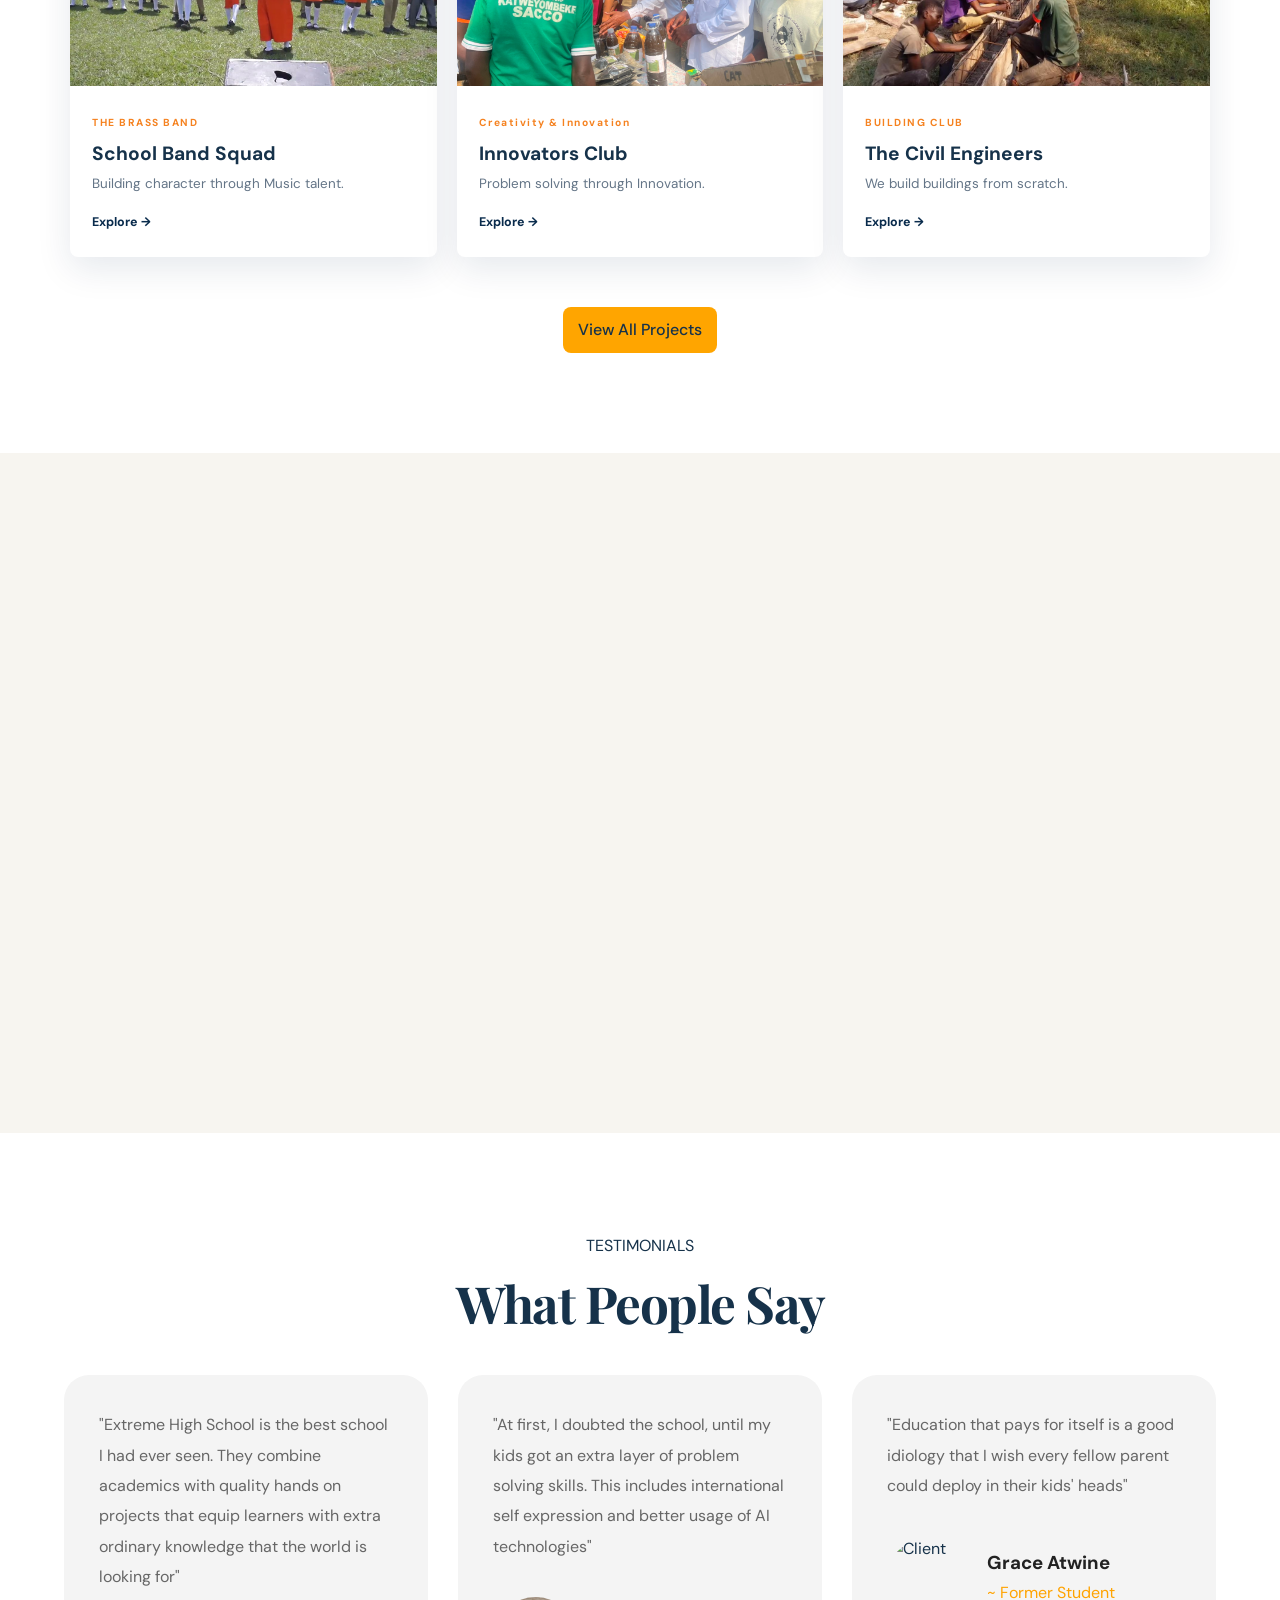
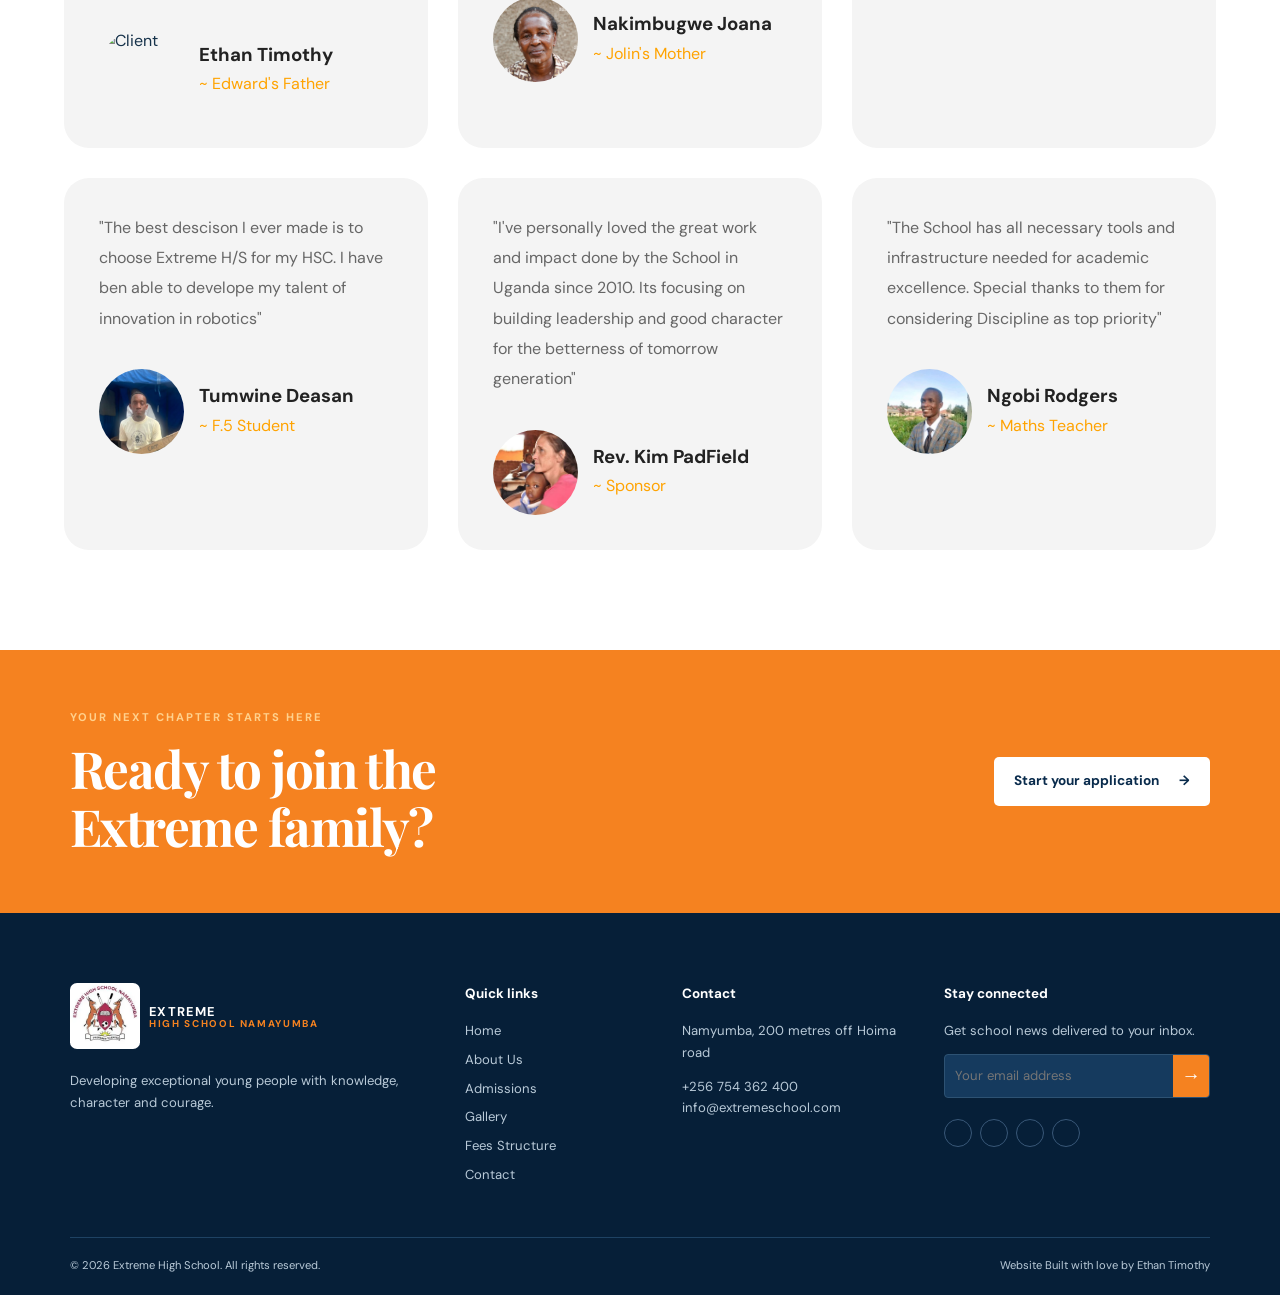
==== commit 6b0efec7: "Directory (iii)" ====
--- a/index.html
+++ b/index.html
@@ -56,12 +56,12 @@
         </button>
         <nav aria-label="Main navigation">
           <a class="active" href="#">Home</a>
-          <a href="about.html">About</a>
-          <a href="admissions.html">Admissions</a>
-          <a href="gallery.html">Gallery</a>
-          <a href="news.html">News</a>
-          <a href="staff.html">Staff</a>
-          <a href="contact.html">Contact</a>
+          <a href="../about/">About</a>
+          <a href="/admissions/">Admissions</a>
+          <a href="/gallery/">Gallery</a>
+          <a href="">News</a>
+          <a href="">Staff</a>
+          <a href="/contact/">Contact</a>
         </nav>
       </div>
     </header>
@@ -78,9 +78,9 @@
             leaders and confident changemakers ready for tomorrow.
           </p>
           <div class="button-row">
-            <a class="btn btn-primary" href="admissions.html"
+            <a class="btn btn-primary" href="/admissions/"
               >Apply Now <span>→</span></a
-            ><a class="btn btn-outline" href="contact.html">Contact Us</a>
+            ><a class="btn btn-outline" href="/contact/">Contact Us</a>
           </div>
           <div class="hero-note">
             <span>★</span> A leading centre for academic excellence through
@@ -107,7 +107,7 @@
               teaching and life-changing opportunities. Every learner is known,
               encouraged and challenged to do their best.
             </p>
-            <a class="text-link" href="about.html"
+            <a class="text-link" href="/about/"
               >Discover our story <span>→</span></a
             >
           </div>
@@ -195,7 +195,7 @@
                 <span>STEM</span>
                 <h3>Science & Innovation</h3>
                 <p>Hands-on discovery for the inventors of tomorrow.</p>
-                <a href="academics.html">Explore →</a>
+                <a href="about/#programme1">Explore →</a>
               </div>
             </article>
             <article class="program-card reveal">
@@ -207,7 +207,7 @@
                 <span>FARMING PROJECTS</span>
                 <h3>Gardemimg in Progress</h3>
                 <p>Hands-on Innovative farming skills</p>
-                <a href="academics.html">Explore →</a>
+                <a href="about/#programme2">Explore →</a>
               </div>
             </article>
             <article class="program-card reveal">
@@ -219,7 +219,7 @@
                 <span>MUSIC AND DRAMA</span>
                 <h3>School Choir</h3>
                 <p>Building character through Music talent.</p>
-                <a href="student-life.html">Explore →</a>
+                <a href="about/#programme3">Explore →</a>
               </div>
             </article>
 
@@ -229,7 +229,7 @@
                 <span>THE BRASS BAND</span>
                 <h3>School Band Squad</h3>
                 <p>Building character through Music talent.</p>
-                <a href="student-life.html">Explore →</a>
+                <a href="about/#programme4">Explore →</a>
               </div>
             </article>
 
@@ -242,7 +242,7 @@
                 <span>Creativity & Innovation</span>
                 <h3>Innovators Club</h3>
                 <p>Problem solving through Innovation.</p>
-                <a href="student-life.html">Explore →</a>
+                <a href="about/#programme5">Explore →</a>
               </div>
             </article>
 
@@ -255,13 +255,16 @@
                 <span>BUILDING CLUB</span>
                 <h3>The Civil Engineers</h3>
                 <p>We build buildings from scratch.</p>
-                <a href="student-life.html">Explore →</a>
-              </div>
-            </article>
-          </div>
-        </div>
-        <div class="pjt-btn"><a href="">View All Projects</a></div>
-      </section>
+                <a href="about/#programme6">Explore →</a>
+              </div>
+            </article>
+          </div>
+        </div>
+        <div class="pjt-btn">
+          <a href="/about/#programme1">View All Projects</a>
+        </div>
+      </section>
+
       <section class="section news-home soft-bg">
         <div class="container split reverse">
           <div class="content reveal">
@@ -418,7 +421,7 @@
             <p class="eyebrow light">Your next chapter starts here</p>
             <h2>Ready to join the<br />Extreme family?</h2>
           </div>
-          <a class="btn btn-light" href="admissions.html"
+          <a class="btn btn-light" href="/admissions/"
             >Start your application <span>→</span></a
           >
         </div>
@@ -444,11 +447,12 @@
         </div>
         <div>
           <h4>Quick links</h4>
-          <a href="#">About Us</a>
-          <a href="#">Academics</a>
-          <a href="#">Admissions</a>
-          <a href="#">Gallery</a>
-          <a href="#">Fees Structure</a>
+          <a href="index.html">Home</a>
+          <a href="/about/">About Us</a>
+          <a href="/admissions/">Admissions</a>
+          <a href="/gallery/">Gallery</a>
+          <a href="/admissions/#fees">Fees Structure</a>
+          <a href="/contact/">Contact</a>
         </div>
         <div>
           <h4>Contact</h4>
--- a/assets/style.css
+++ b/assets/style.css
@@ -11,7 +11,8 @@
     --shadow:0 12px 35px rgba(8,42,75,.1)
 }
 * {
-    box-sizing:border-box
+    box-sizing:border-box;
+    scroll-margin-top: 100px;
 }
 html {
     scroll-behavior:smooth
@@ -631,7 +632,7 @@
     visibility:visible
 }
 .page-hero {
-    background:linear-gradient(90deg,rgba(5,30,54,.92),rgba(5,30,54,.55)),url('https://images.unsplash.com/photo-1523240795612-9a054b0db644?auto=format&fit=crop&w=1800&q=80') center/cover;
+    background:linear-gradient(90deg,rgba(5,30,54,.92),rgba(5,30,54,.55)),url('https://i.ytimg.com/vi/vnjCgg0Q6EY/maxresdefault.jpg') center/cover;
     color:#fff;
     padding:90px 0
 }
